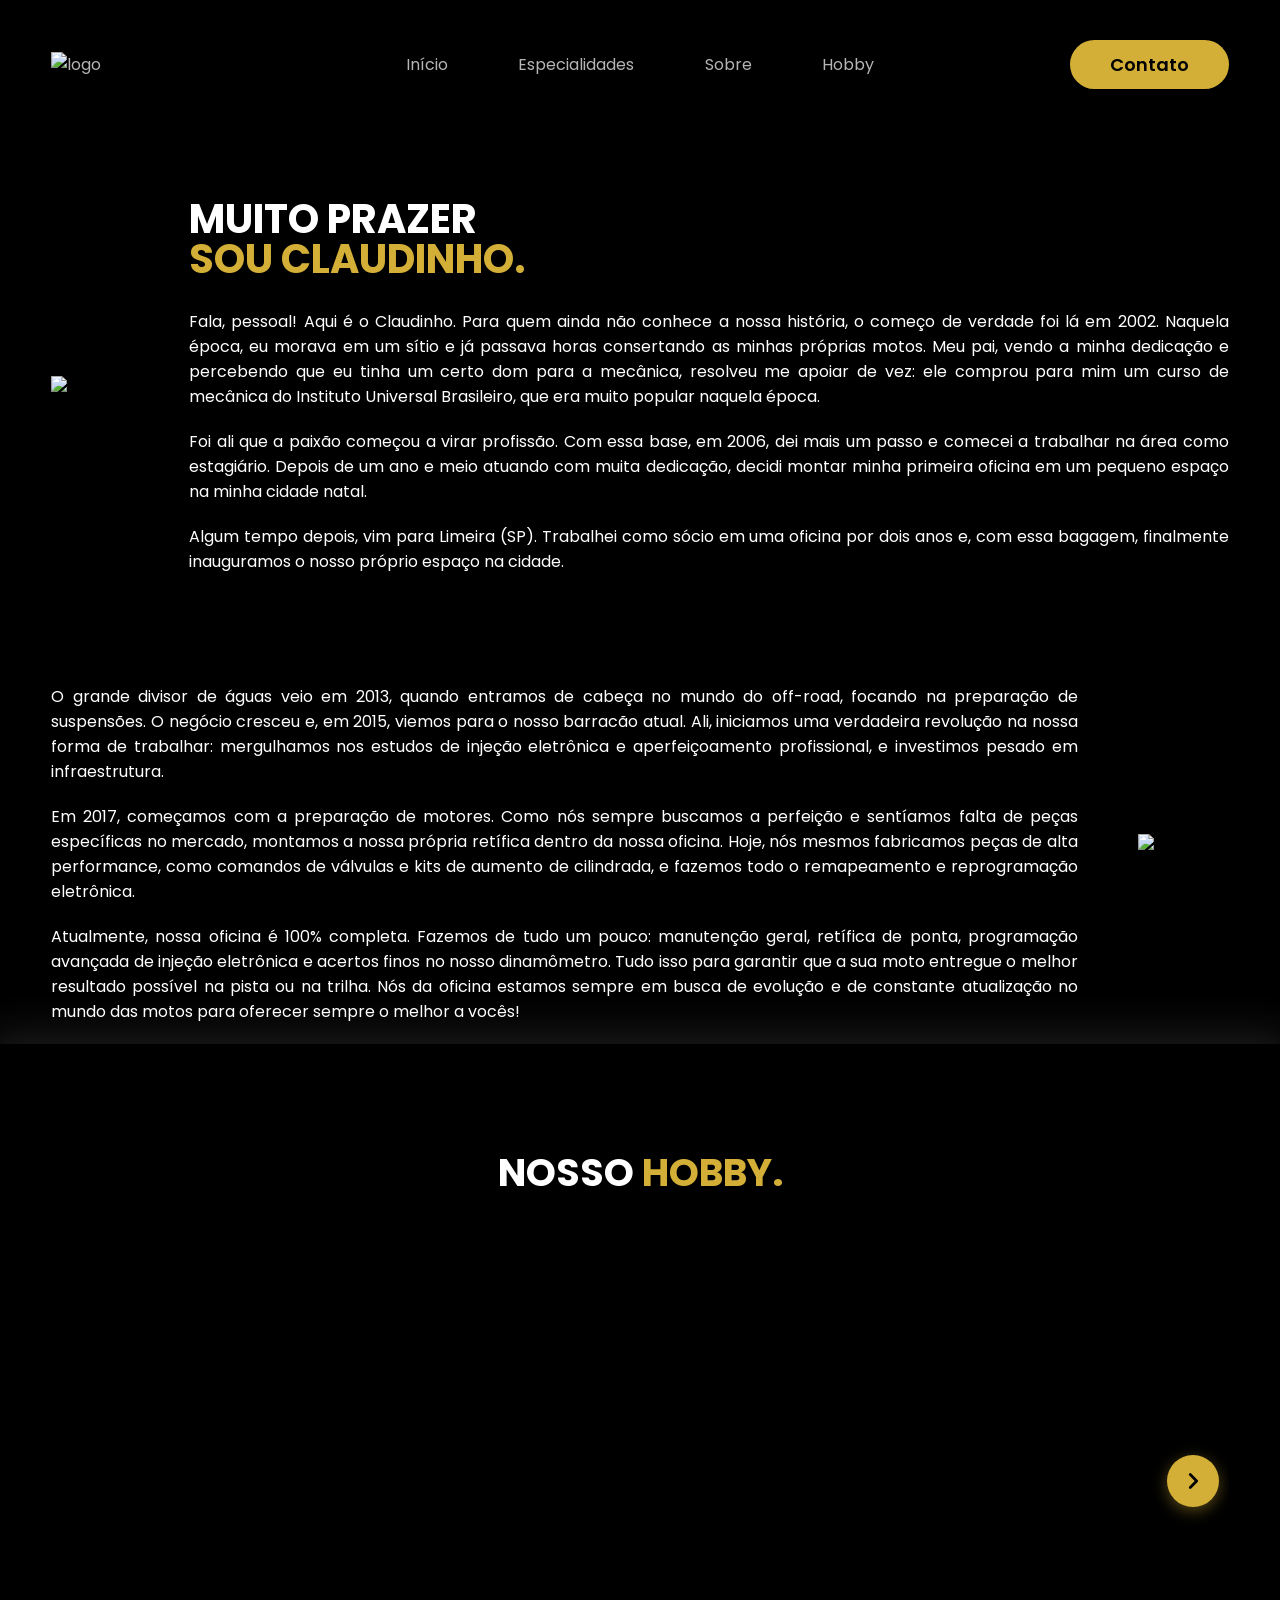
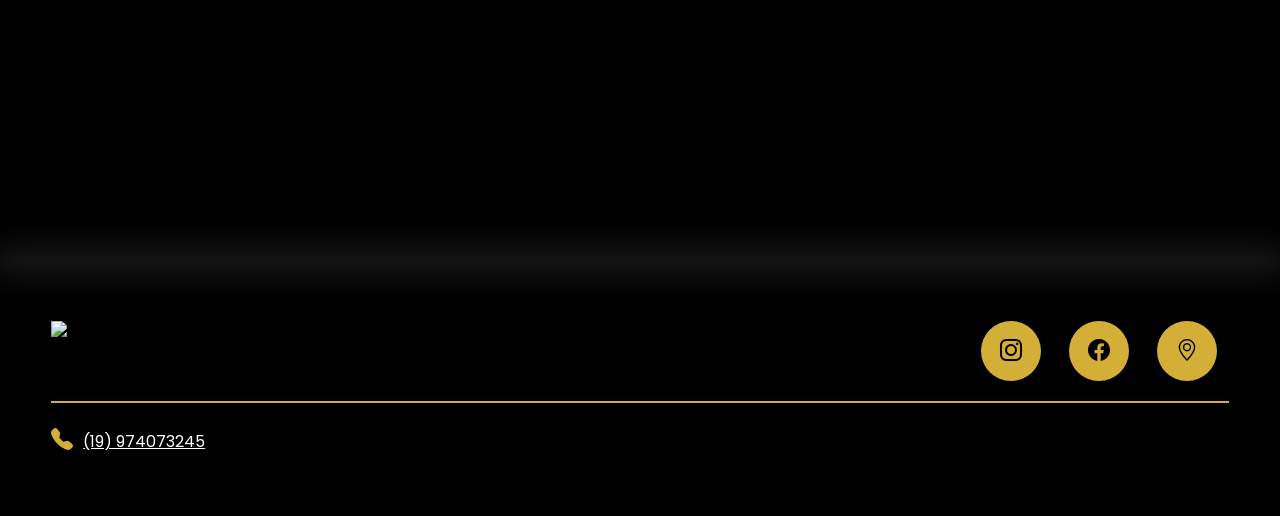
==== Sobre.html @ 5cdd52e2 "Add files via upload" ====
<!DOCTYPE html>
<html lang="pt-br">
<head>
    <meta charset="UTF-8">
    <meta name="viewport" content="width=device-width, initial-scale=1.0">
    <link rel="stylesheet" href="style.css">
    <script src="menu.js" defer></script>
    <link rel="preconnect" href="https://fonts.googleapis.com">
    <link rel="preconnect" href="https://fonts.gstatic.com" crossorigin>
    <link href="https://fonts.googleapis.com/css2?family=Poppins:wght@300;400;500;600;700;800;900&display=swap" rel="stylesheet">
    <link rel="stylesheet" href="https://cdn.jsdelivr.net/npm/bootstrap-icons@1.13.1/font/bootstrap-icons.min.css">

    <title>Sobre | Claudinho Moto Preparações</title>
    <meta name="description" content="Conheça a história da Claudinho Moto Preparações: mais de 20 anos de experiência em preparação de motores, retífica e injeção eletrônica de motos.">
    <meta name="author" content="Claudinho Moto Preparações">
    <link rel="icon" type="image/png" href="Imagens/Logo_claudinho_Moto.png">
</head>
<body>
    
    <header>
        <div Class="interface">
            <div Class="logo">
                <a href="index.html">
                    <img src="Imagens/Logo_claudinho_Moto.png" alt="logo">
                </a>
            </div><!--logo-->

                <nav Class="menu-desktop">
                    <ul>
                        <li><a href="index.html#topo">Início</a></li>
                        <li><a href="index.html#especialidades">Especialidades</a></li>
                        <li><a href="#sobre">Sobre</a></li>
                        <li><a href="#projetos">Hobby</a></li>
                    </ul>
                </nav><!--Nav-->

                <div class="btn-contato">
                    <a href="index.html#contato">
                        <button>Contato</button>
                    </a>
                </div> <!--btn-contato-->

                <div class="btn-abrir-menu" id="btn-menu">
                    <i class="bi bi-list"></i>
                </div><!--btn-abrir-menu-->

                <div class="menu-mobile" id="menu-mobile">
                    <div class="btn-fechar">
                        <i class="bi bi-x-lg"></i>
                    </div><!--btn-fechar-->

                    <nav>
                    <ul>
                        <li><a href="index.html#topo">Início</a></li>
                        <li><a href="index.html#especialidades">Especialidades</a></li>
                        <li><a href="#sobre">Sobre</a></li>
                        <li><a href="#projetos">Hobby</a></li>
                        <li><a href="index.html#contato">Contato</a></li>
                    </ul>
                </nav><!--Nav-->

                </div><!--menu-mobile-->

                <div class="overlay-menu" id="overlay-menu">

                </div><!--overlay-menu-->

        </div> <!--interface-->
    </header>

    <main>
        
        <section id="sobre" Class="sobre">
            <div class="interface">
                <div class="flex">
                    <div class="img-sobre">
                        <img src="Imagens/Claudinho.webp" alt="Claudinho">
                    </div><!--img-sobre-->

                    <div class="txt-sobre">
                        <h2>MUITO PRAZER <span>SOU CLAUDINHO.</span></h2>
                        <P>Fala, pessoal! Aqui é o Claudinho. Para quem ainda não conhece a nossa história, o começo de verdade foi lá em 2002. Naquela época, eu morava em um sítio e já passava horas consertando as minhas próprias motos. Meu pai, vendo a minha dedicação e percebendo que eu tinha um certo dom para a mecânica, resolveu me apoiar de vez: ele comprou para mim um curso de mecânica do Instituto Universal Brasileiro, que era muito popular naquela época.</P>
                        <p>Foi ali que a paixão começou a virar profissão. Com essa base, em 2006, dei mais um passo e comecei a trabalhar na área como estagiário. Depois de um ano e meio atuando com muita dedicação, decidi montar minha primeira oficina em um pequeno espaço na minha cidade natal.</p>
                        <P>Algum tempo depois, vim para Limeira (SP). Trabalhei como sócio em uma oficina por dois anos e, com essa bagagem, finalmente inauguramos o nosso próprio espaço na cidade.</P>
                    </div><!--txt-sobre-->

                </div><!--flex-->
            </div><!--interface-->
        </section> <!--sobre-->

        <section Class="sobre-invertido">
            <div class="interface">
                <div class="flex">
                    <div class="img-sobre">
                        <img src="Imagens/Marquinhos.webp" alt="Marquinhos">
                    </div><!--img-sobre-->

                    <div class="txt-sobre">
                        <P>O grande divisor de águas veio em 2013, quando entramos de cabeça no mundo do off-road, focando na preparação de suspensões. O negócio cresceu e, em 2015, viemos para o nosso barracão atual. Ali, iniciamos uma verdadeira revolução na nossa forma de trabalhar: mergulhamos nos estudos de injeção eletrônica e aperfeiçoamento profissional, e investimos pesado em infraestrutura.</P>
                        <p>Em 2017, começamos com a preparação de motores. Como nós sempre buscamos a perfeição e sentíamos falta de peças específicas no mercado, montamos a nossa própria retífica dentro da nossa oficina. Hoje, nós mesmos fabricamos peças de alta performance, como comandos de válvulas e kits de aumento de cilindrada, e fazemos todo o remapeamento e reprogramação eletrônica.</p>
                        <p>Atualmente, nossa oficina é 100% completa. Fazemos de tudo um pouco: manutenção geral, retífica de ponta, programação avançada de injeção eletrônica e acertos finos no nosso dinamômetro. Tudo isso para garantir que a sua moto entregue o melhor resultado possível na pista ou na trilha. Nós da oficina estamos sempre em busca de evolução e de constante atualização no mundo das motos para oferecer sempre o melhor a vocês!</p>
                    </div><!--txt-sobre-->

                </div><!--flex-->
            </div><!--interface-->
        </section> <!--sobre-invertido-->

        <section id="projetos" class="portifolio">
    <div class="interface">
        <h2 class="titulo">NOSSO <span>HOBBY.</span></h2>
        
        <div class="container-carrossel">
            <button class="seta anterior" onclick="scrollCarrossel(-1)" id="btnAnt" type="button" aria-label="Anterior" style="display: none;"><svg viewBox="0 0 24 24" width="22" height="22" fill="none" stroke="currentColor" stroke-width="3" stroke-linecap="round" stroke-linejoin="round"><path d="M15 5l-7 7 7 7"/></svg></button>

            <div class="flex carrossel-projetos" id="listaProjetos">

                <a href="https://www.instagram.com/p/DP44pAfjHvY/?igsh=MWd6Z2thaWNsbHBjZg==" target="_blank">
                    <div class="img-port" style="background-image: url(Imagens/Marcos.webp);">
                        <div class="overlay">Marcos Lima</div>
                    </div>
                </a>

                <a href="https://www.instagram.com/reel/DKo12uAAptd/?igsh=dmRnZjB4NnVvczN3" target="_blank">
                    <div class="img-port" style="position: relative; overflow: hidden;">
                        <video autoplay loop muted playsinline style="width: 100%; height: 100%; object-fit: cover; position: absolute; top: 0; left: 0; z-index: 1;">
                            <source src="Videos/Clau.mp4" type="video/mp4">
                        </video>
                        <div class="overlay" style="z-index: 2;">Claudio Lima</div>
                    </div>
                </a>

                <a href="https://www.instagram.com/reel/DK_Ed9uMBRB/?igsh=MXU5eHhncmFoajV2bA==" target="_blank">
                    <div class="img-port" style="position: relative; overflow: hidden;">
                        <video autoplay loop muted playsinline style="width: 100%; height: 100%; object-fit: cover; position: absolute; top: 0; left: 0; z-index: 1;">
                            <source src="Videos/MARCOSL.mp4" type="video/mp4">
                        </video>
                        <div class="overlay" style="z-index: 2;">Marcos lima</div>
                    </div>
                </a>

                <a href="https://www.instagram.com/p/B8WwaBtgmP7/?igsh=dTR4eWpxbWpoeG5z" target="_blank">
                    <div class="img-port" style="background-image: url(Imagens/Cl.webp);">
                        <div class="overlay">Claudinho</div>
                    </div>
                </a>

                <a href="https://www.instagram.com/p/DPeoTUyko7u/?img_index=1&igsh=czgzeG5hM2Q0OW9h" target="_blank">
                    <div class="img-port" style="background-image: url(Imagens/MAR.webp);">
                        <div class="overlay">Horto Florestal Limeira</div>
                    </div>
                </a>

                <a href="https://www.instagram.com/reel/DM8P_NqRTNZ/?igsh=djAwZnJ0cjZocTdl" target="_blank">
                    <div class="img-port" style="position: relative; overflow: hidden;">
                        <video autoplay loop muted playsinline style="width: 100%; height: 100%; object-fit: cover; position: absolute; top: 0; left: 0; z-index: 1;">
                            <source src="Videos/CLA.mp4" type="video/mp4">
                        </video>
                        <div class="overlay" style="z-index: 2;">Veloterra</div>
                    </div>
                </a>

            </div><!--flex carrossel-projetos-->

            <button class="seta proximo" onclick="scrollCarrossel(1)" id="btnProx" type="button" aria-label="Próximo"><svg viewBox="0 0 24 24" width="22" height="22" fill="none" stroke="currentColor" stroke-width="3" stroke-linecap="round" stroke-linejoin="round"><path d="M9 5l7 7-7 7"/></svg></button>
        </div><!--container-carrossel-->
    </div><!--interface-->
        </section> <!--Projetos-->

    </main>

    <footer>
        <div class="interface">
            <div class="line-footer">
                <div class="flex">
                    <div class="logo-footer">
                        <img src="Imagens/Logo_claudinho_Moto.png" alt="Logo Claudinho Moto Preparações"> 
                    </div><!--logo-footer-->
                    <div class="btn-social">
                       <a href="https://www.instagram.com/claudinhomotospreparacoes?igsh=NWxoMjNyZ2Z2YjJp" target="_blank" ><button><i class="bi bi-instagram"></i></button></a>
                       <a href="https://www.facebook.com/photo/?fbid=168955902521317&set=a.168955909187983" target="_blank" ><button><i class="bi bi-facebook"></i></button></a>
                       <a href="https://maps.app.goo.gl/6oqKe1xvNbTQP7XX9" target="_blank" ><button><i class="bi bi-geo-alt"></i></button></a>
                    </div><!--btn-social-->
                 </div>
            </div><!--line-footer-->

            <div class="line-footer border">
                 <p><i class="bi bi-telephone-fill"></i><a href="tel:+5519974073245">(19) 974073245</a></p>
            </div><!--line-footer-->

        </div><!--interface-->
    </footer>

</body>
</html>
---- style.css ----
html, body {
    scroll-behavior: smooth;
    overflow-x: hidden; 
}

/*ESTILO GERAL*/
*{
    margin: 0;
    padding: 0;
    box-sizing: border-box;
    font-family: "Poppins", sans-serif;
}

body{
    background-color: black;
    min-height: 100vh;
}

section {
    scroll-margin-top: 100px; 
}

.interface{
    max-width: 1280px;
    margin: 0 auto;
}

.flex{
    display: flex;
}

.btn-contato button{
    background-color: #D4AF37;
    border-radius: 40px;
    border: none;
    font-size: 18px;
    padding: 11px 40px;
    font-weight: 600;
    cursor: pointer;
    transition: 0.4s;
}

h2.titulo{
    color: white;
    font-size: 38px;
    text-align: center;
}

h2.titulo span{
    color: #D4AF37;
}

button:hover, form .bnt-enviar input:hover{
    box-shadow: 0px 0px 8px #D4AF37;
    transform: scale(1.05);
}

/* ESTILO CABEÇALHO */
header{
    padding: 40px 4%;
}

.logo, .btn-contato {
    flex: 1; 
}

.btn-contato  {
    display: flex;
    justify-content: flex-end;
}

header > .interface{
    display: flex;
    align-items: center;
    justify-content: space-between;
}

header a{
    display: inline-block;
    color: #b5b5b5;
    text-decoration: none;
    cursor: pointer;
    transition: 0.3s;
}

header nav.menu-desktop a:hover{
    color: white;
    transform: scale(1.25);
}

header nav ul{
    list-style-type: none;
}

header nav.menu-desktop ul li{
    display: inline-block;
    padding: 0 clamp(14px, 2.6vw, 50px);
}

.btn-contato button:hover{
    box-shadow: 0px 0px 8px #D4AF37;
    transform: scale(1.05);
}

.logo{
    margin: 0;
    gap: 10px;
}

.logo img {
    width: 150px; 
    height: auto; 
    transition: 0.3s;
}

.logo img:hover{
    transform: scale(1.03);
    filter: drop-shadow(2px 2px 4px rgba(247, 145, 1, 0.672));
}

#btn-menu {
    display: none;
}

/* ESTILO DO MENU MOBILE */
.btn-abrir-menu{
    color: #D4AF37;
    font-size: 35px;
}

.menu-mobile{
    background-color: rgb(0, 0, 0);
    height: 100vh;
    position: fixed;
    top: 0;
    right: 0;
    z-index: 99999;
    width: 0%;
    overflow: hidden;
    transition: 0.5s;
}

.menu-mobile.abrir-menu{
    width: 70%;
}

.menu-mobile.abrir-menu ~.overlay-menu{
    display: block;
}

.menu-mobile .btn-fechar{
    padding: 20px 5%;
}

.menu-mobile .btn-fechar i{
    color: #D4AF37;
    font-size: 30px;
}

.menu-mobile nav ul{
    text-align: right;
}

.menu-mobile nav ul li a{
    color: #fff;
    font-size: 20px;
    font-weight: 300;
    padding: 20px 8%;
    display: block;
}

.menu-mobile nav ul li a:hover{
    background-color: #D4AF37;
    color: #000;
    border-radius: 40px;
}

.overlay-menu{
    background-color: #000000a7;
    width: 100%;
    height: 100%;
    position: fixed;
    top: 0;
    right: 0;
    z-index: 8888;
    display: none;
}

/* ESTILO TOPO DO SITE */
section.topo-site {
    padding: 110px 4%;
}

section.topo-site .flex {
    align-items: center;
    justify-content: space-between;
    gap: 50px;
}

.txt-topo-site {
    width: 50%;
}

.topo-site h1 {
    color: white;
    font-size: 42px;
    line-height: 50px;
    margin-bottom: 15px;
}

.topo-site h1 span {
    color: #D4AF37;
}

.txt-topo-site p {
    color: rgb(200, 200, 200);
    margin-bottom: 40px;
}

.txt-topo-site .btn-contato {
    justify-content: flex-start;
}

.img-topo-site {
    width: 50%;
    display: flex;
    justify-content: flex-end; 
}

.img-topo-site img {
    max-width: 100%; 
    width: 600px; 
    border-radius: 25px;
    height: auto;
    position: relative;
    animation: flutuar 2s ease-in-out infinite alternate;
}

@keyframes flutuar{
    0%{ top: 0; }
    100%{ top: 20px; }
}

/* ESTILOS DAS ESPECIALIDADES */
section.especialidades{
    padding: 40px 4%;
    padding-top: 115px; 
    padding-bottom: 80px;
}

.icone-pistao {
    fill: #D4AF37; 
    margin-top: 20px;
    width: 70px;
    height: auto;
}

.icone-injecao {
    fill: #D4AF37; 
    margin-top: 20px;
    width: 70px;
    height: auto;
    transition: 0.3s;
}

.especialidades .Especialidades-box-svg:hover .icone-injecao {
    filter: drop-shadow(0 0 5px #D4AF37);
}

section.especialidades .flex{
    gap: 60px;
}

.especialidades .Especialidades-box-svg{
    color: white;
    padding: 40px;
    border-radius: 20px;
    margin-top: 45px;
    transition: 0.2s;
    text-align: justify;
    flex: 1;
}

.especialidades .Especialidades-box-svg:hover{
    transform: scale(1.05);
    box-shadow: 0 0 8px rgba(255, 255, 255, 0.534);
}

.especialidades .Especialidades-box-svg i{
    font-size: 70px;
    color: #D4AF37;
}

.especialidades .Especialidades-box-svg h3{
    font-size: 26px;
    margin: 10px 0;
    gap: 10px;
}

/* ESTILO SOBRE */
section.sobre{
    padding: 70px 4%;
}

section.sobre .flex{
    align-items: center;
    gap: 60px;
}

.img-sobre img{
    max-width: 100%; 
    width: 2400px; 
    height: auto;
}

.img-sobre img:hover{
    filter: brightness(1.10);
    transition: 0.4s;
}

.sobre .txt-sobre{
    color: white;
}

.sobre .txt-sobre h2{
    font-size: 40px;
    line-height: 40px;
    margin-bottom: 30px;
}

.sobre .txt-sobre span{
    color: #D4AF37;
    display: block;
}

.sobre .txt-sobre p{
    margin: 20px 0;
    text-align: justify;
}

.btn-social button{
    width: 60px;
    height: 60px;
    border-radius: 50%;
    border: none;
    background-color: #D4AF37;
    font-size: 22px;
    cursor: pointer;
    margin: 0 12px;
    transition: 0.3s;
}

.btn-ver-mais {
    color: #D4AF37;
    text-decoration: none;
    font-weight: bold;
    text-transform: uppercase;
    font-size: 0.9rem;
    transition: 0.3s;
}

.btn-ver-mais:hover {
    color: #fff;
    text-shadow: 0 0 10px #D4AF37;
}

/* SOBRE INVERTIDO */
section.sobre-invertido {
    padding: 0px 4%;
}

section.sobre-invertido .flex {
    align-items: center;
    gap: 60px;
    flex-direction: row-reverse; 
}

section.sobre-invertido .img-sobre img {
    max-width: 100%; 
    width: 2400px; 
    height: auto;
}

section.sobre-invertido .img-sobre img:hover {
    filter: brightness(1.10);
    transition: 0.4s;
}

.sobre-invertido .txt-sobre {
    color: white;
}

.sobre-invertido .txt-sobre h2 {
    font-size: 40px;
    line-height: 40px;
    margin-bottom: 30px;
}

.sobre-invertido .txt-sobre span {
    color: #D4AF37;
    display: block;
}

.sobre-invertido .txt-sobre p {
    margin: 20px 0;
    text-align: justify;
}

/* ESTILO DO PORTIFOLIO */
section.portifolio{
    padding: 100px 4%;
    box-shadow: 0 0 40px 10px #ffffff1d;
}

section.portifolio .flex{
    justify-content: space-around;
    margin-top: 60px;
}

.img-port{
    width: 360px;
    height: 460px;
    background-size: cover;
    background-position: 0% 100%;
    transition: 5s;
    border-radius: 40px;
    cursor: pointer;
    position: relative;
    overflow: hidden; 
}

.img-port video {
    width: 100%;
    height: 100%;
    object-fit: cover;
    position: absolute;
    top: 0;
    left: 0;
    z-index: 1;
}

.media-container {
    width: 100%;
    height: 100%;
    position: absolute;
    top: 0;
    left: 0;
    overflow: hidden; 
    z-index: 1;
    border-radius: 40px; 
}

.media-container video, 
.media-container img {
    width: 100% !important; 
    height: 100% !important; 
    object-fit: cover !important; 
    position: absolute;
    top: 0;
    left: 0;
    transform: scale(1.1); 
    will-change: transform; 
    transition: transform 1s ease; 
}

.img-port:hover .media-container img,
.img-port:hover .media-container video {
    transform: scale(1.1) translateX(-15px); 
}

.img-port:hover{
    background-position: 100% 100%;
}

.img-port.vertical{
    background-position: 100% 0%;  
    width: 400px;
    transition: 9s;
    border: 1px solid #3e3d3d4f; 
}

.img-port.vertical:hover{
    background-position: 100% 100%;    
}

.overlay{
    position: absolute;
    top: 0;
    left: 0;
    width: 100%;
    height: 100%;
    background-color: #000000b8;
    border-radius: 40px;
    display: flex;
    align-items: center;
    justify-content: center;
    font-size: 24px;
    font-weight: 600;
    color: #fff;
    opacity: 0;
    transition: 0.5s;
    z-index: 2; 
}

.overlay:hover{
    opacity: 1;
}

/* Container que agrupa setas e carrossel */
.container-carrossel {
    position: relative;
    display: flex;
    align-items: center;
    width: 100%;
    overflow: hidden;
}

.carrossel-projetos {
    cursor: grab;
    display: flex;
    gap: 20px;
    overflow-x: hidden; 
    scroll-behavior: smooth; 
    width: 100%;
    padding: 20px 0;
}

.carrossel-projetos a {
    flex: 0 0 calc(33.33% - 14px); 
    text-decoration: none;
    display: block;
}

.carrossel-projetos a .img-port {
    width: 100%;
}

.carrossel-projetos.arrastando {
    cursor: grabbing;
    scroll-behavior: auto;
}

.carrossel-projetos.arrastando a {
    pointer-events: none;
}

/* Setas de Navegação */
.seta {
    position: absolute;
    top: 50%;
    transform: translateY(-50%);
    background: #D4AF37;
    border: none;
    color: #000;
    width: 52px;
    height: 52px;
    border-radius: 50%;
    display: flex;
    align-items: center;
    justify-content: center;
    padding: 0;
    cursor: pointer;
    z-index: 10;
    box-shadow: 0 4px 15px rgba(212, 175, 55, 0.4);
    transition: transform 0.3s ease, box-shadow 0.3s ease, background 0.3s ease;
}

.seta:hover {
    background: #e8c74f;
    transform: translateY(-50%) scale(1.1);
    box-shadow: 0 6px 20px rgba(212, 175, 55, 0.6);
}

.anterior { left: 10px; }
.proximo { right: 10px; }

/* ESTILO DO FORMULARIO DE CONTATO */
section.formulario{
    padding: 80px 4%;
}

form{
    max-width: 500px;
    margin: 0 auto;
    display: flex;
    justify-content: center;
    flex-direction: column;
    gap: 10px;
    margin-top: 40px;
}

form input, textarea{
    width: 100%;
    background-color: #50505037;
    border: none;
    outline: none;
    padding: 20px 15px;
    border-radius: 35px;
    color: #fff;
    font-size: 18px;
}

input[list]::-webkit-calendar-picker-indicator {
    display: none !important;
}

input[list] {
    background-image: url("data:image/svg+xml,%3Csvg xmlns='http://www.w3.org/2000/svg' width='24' height='24' viewBox='0 0 24 24' fill='none' stroke='%23D4AF37' stroke-width='2.5' stroke-linecap='round' stroke-linejoin='round'%3E%3Cpolyline points='6 9 12 15 18 9'%3E%3C/polyline%3E%3C/svg%3E");
    background-repeat: no-repeat;
    background-position: right 20px center; 
    background-size: 20px;
    padding-right: 50px; 
    cursor: pointer;
}

form textarea{
    resize: none;
    max-height: 200px;
}

form .bnt-enviar{
    margin-top: 25px;
    text-align: center;
}

form .bnt-enviar input{
    width: 120px;
    background-color: #D4AF37;
    color: black;
    font-weight: 600;
    cursor: pointer;
    transition: 0.2s;
}

/* ESTILO DO RODA PÉ */
.logo-footer img{
    width: 140px;
    height: auto;
}

footer{
    padding: 40px 4%;
    box-shadow: 0 0 40px 10px #ffffff1d;
}

footer .flex{
    justify-content: space-between;
}

footer .line-footer{
    padding: 20px 0;
}

.border{
    border-top: 2px solid #D4AF37;
}

footer .line-footer p i{
    color: #D4AF37;
    font-size: 22px;
    margin-right: 10px;
}

footer .line-footer p a{
    color: #fff;
    cursor: pointer;
    gap: 10px;
    align-items: center;
}

/* =========================================
   MEDIA QUERY (MOBILE)
   ========================================= */
@media screen and (max-width: 1024px) {
    .flex{
        flex-direction: column;
    }

    .topo-site .flex{
        flex-direction: column-reverse;
    }

    .menu-desktop, header > .interface > .btn-contato{
        display: none;
    }

    #btn-menu {
        display: block;
    }

    section.topo-site {
        padding: 20px 8%;
    }

    .topo-site h1 {
        font-size: 30px;
        line-height: 40px;
    }

    .txt-topo-site, .img-topo-site {
        width: 100%;
    }

    .img-topo-site {
        justify-content: center; 
    }

    .img-topo-site img {
        width: 100%; 
        max-width: 350px;
    }

    .txt-topo-site {
        text-align: left;
    }

    .txt-topo-site .btn-contato {
        justify-content: center;
        display: flex;
    }

    section.especialidades{
        padding: 40px 8%;
        padding-top: 40px; 
        padding-bottom: 80px;
    }

    section.especialidades .flex{
        gap: 60px;
    }

    .especialidades .Especialidades-box-svg{
        flex: none;
    }

    .Especialidades-box-svg p {
        text-align: left; 
    }

    .Especialidades-box-svg h3 {
        text-align: left; 
    }

    h2.titulo{
        font-size: 34px;
        line-height: 30px;
    }

    section.sobre{
        padding: 35px 8%;
    }

    section.sobre .flex{
        align-items: center;
        gap: 60px;
    }

    .img-sobre img{
        width: 100%;
        max-width: 320px; 
        margin: 0 auto;
        display: block;
    }

    .sobre .txt-sobre h2{
        font-size: 34px;
        line-height: 40px;
        text-align: center;
    }

     section.sobre-invertido{
        padding: 25px 8%;
    }

    section.sobre-invertido .flex {
        flex-direction: column; 
        gap: 30px; 
    }

    section.sobre-invertido .img-sobre img {
        width: 100%;
        max-width: 320px; 
        margin: 0 auto;
        display: block;
    }

    .sobre-invertido .txt-sobre h2,
    .sobre-invertido .txt-sobre span {
        text-align: center;
    }

    .sobre-invertido .txt-sobre p {
        text-align: justify; 
    }
    
    .btn-social {
        display: flex !important;
        justify-content: center !important;
        align-items: center !important;
        gap: 20px !important;
        margin: 30px auto 0 auto !important;
        width: 100% !important;
    }

    .btn-social button {
        margin: 0 !important;
    }

    section.portifolio{
        padding: 80px 8%;
    }

    .seta {
        display: none !important;
    }

    /* CARROSSEL: rolagem lateral no celular, um card por vez */
    .carrossel-projetos {
        flex-direction: row !important;
        overflow-x: auto !important;
        scroll-snap-type: x mandatory;
        -webkit-overflow-scrolling: touch;
        scrollbar-width: none;
        gap: 0;
        padding: 15px 0;
    }

    .carrossel-projetos::-webkit-scrollbar {
        display: none;
    }

    .carrossel-projetos a {
        flex: 0 0 100% !important;
        scroll-snap-align: center;
        max-width: none !important;
        margin: 0 !important;
        padding: 0 7.5%;
    }
    .carrossel-projetos a .img-port {
        width: 100% !important;
        max-width: none !important;
        height: 480px;
        margin: 0 !important;
    }

    .container-carrossel {
        display: block;
    }

    section.portifolio .flex{
        gap: 60px;
    }

    .logo-footer img{
        width: 200px;
    }

    footer .flex{
        flex-direction: column;
        align-items: center;
        gap: 30px;
    }

    footer .line-footer{
        text-align: center;
    }

    .overlay {
        opacity: 1; 
        background-color: rgba(0, 0, 0, 0.3); 
        color: transparent;
        text-shadow: none; 
        text-align: center;
        padding: 0 20px;
    }

    .overlay.anima-mobile {
        animation: efeitoOverlayMobile 5s forwards;
    }

    @keyframes efeitoOverlayMobile {
        0% {
            background-color: #000000b8; 
            color: #fff; 
            text-shadow: 2px 2px 4px rgba(0, 0, 0, 0.9);
        }
        80% { 
            background-color: #000000b8;
            color: #fff;
            text-shadow: 2px 2px 4px rgba(0, 0, 0, 0.9);
        }
        100% { 
            background-color: rgba(0, 0, 0, 0.3);
            color: transparent;
            text-shadow: none;
        }
    }

    .media-container.anima-pan-mobile img,
    .media-container.anima-pan-mobile video {
        animation: panMediaMobile 5s ease-in-out forwards; 
    }

    @keyframes panMediaMobile {
        0% {
            transform: scale(1.1) translateX(15px); 
        }
        100% {
            transform: scale(1.1) translateX(-15px); 
        }
    }

    .img-port:active .overlay {
        background-color: #000000b8 !important;
        color: #fff !important;
        text-shadow: 2px 2px 4px rgba(0, 0, 0, 0.9) !important;
        transition: 0.3s;
    }
    
    .img-port:active .media-container img,
    .img-port:active .media-container video {
        animation: none; 
        transform: scale(1.1) translateX(0) !important; 
        transition: 0.3s; 
    }
}
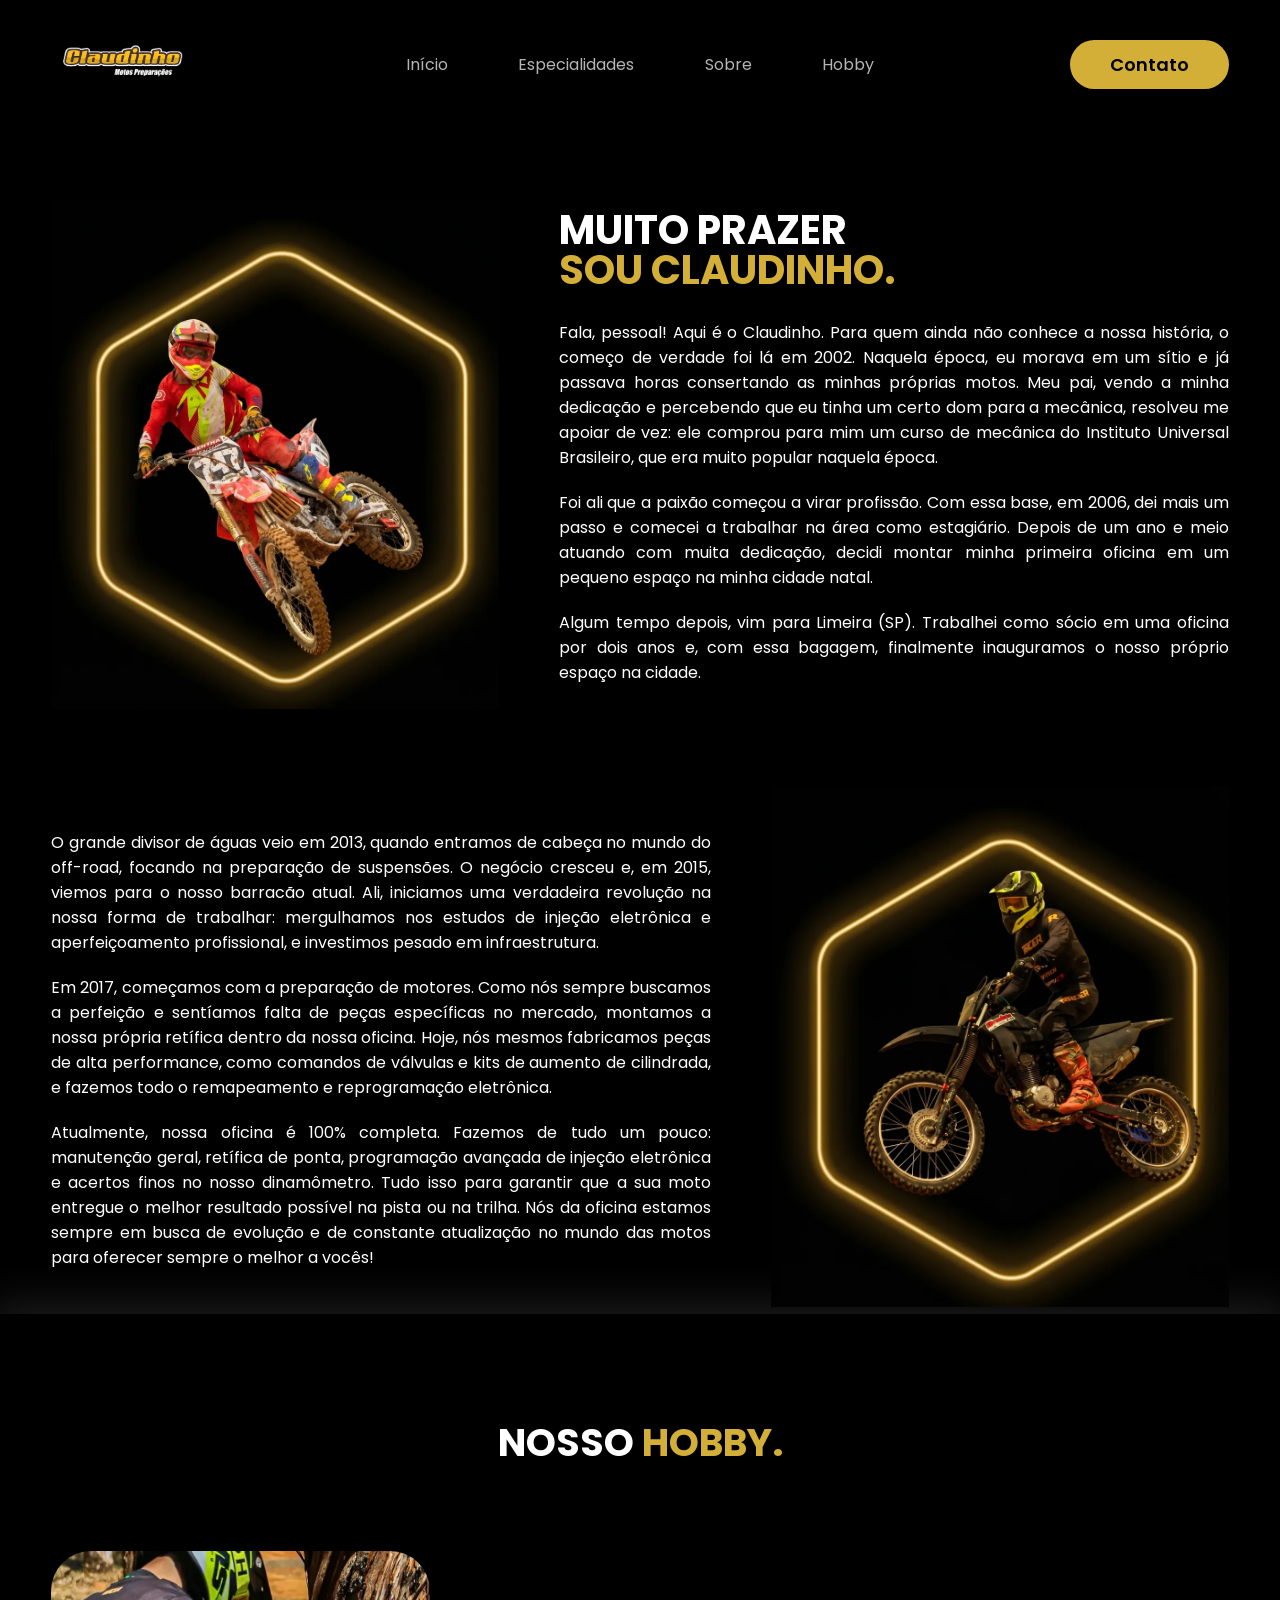
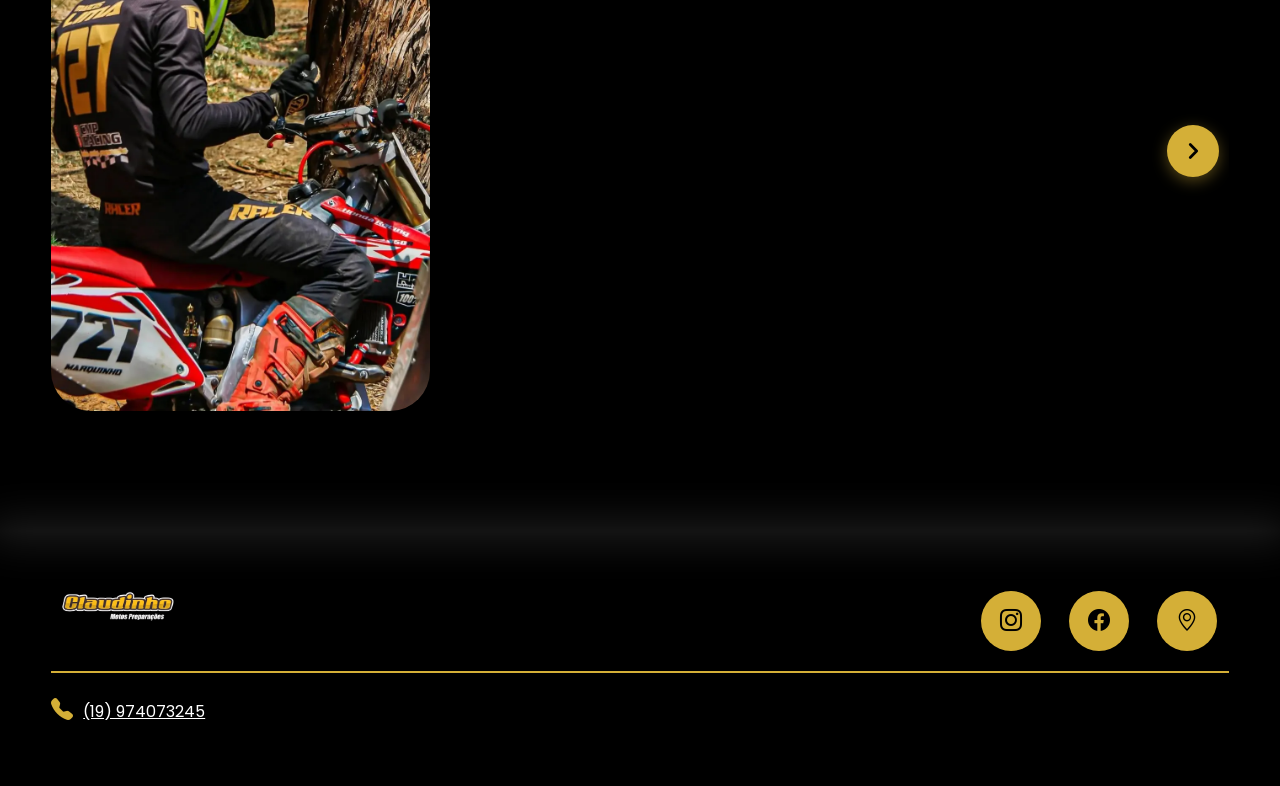
==== commit 7cc2b044: "Add files via upload" ====
--- a/Sobre.html
+++ b/Sobre.html
@@ -13,7 +13,7 @@
     <title>Sobre | Claudinho Moto Preparações</title>
     <meta name="description" content="Conheça a história da Claudinho Moto Preparações: mais de 20 anos de experiência em preparação de motores, retífica e injeção eletrônica de motos.">
     <meta name="author" content="Claudinho Moto Preparações">
-    <link rel="icon" type="image/png" href="Imagens/Logo_claudinho_Moto.png">
+    <link rel="icon" type="image/png" href="imagens/Logo_claudinho_Moto.png">
 </head>
 <body>
     
@@ -21,7 +21,7 @@
         <div Class="interface">
             <div Class="logo">
                 <a href="index.html">
-                    <img src="Imagens/Logo_claudinho_Moto.png" alt="logo">
+                    <img src="imagens/Logo_claudinho_Moto.png" alt="logo">
                 </a>
             </div><!--logo-->
 
@@ -74,7 +74,7 @@
             <div class="interface">
                 <div class="flex">
                     <div class="img-sobre">
-                        <img src="Imagens/Claudinho.webp" alt="Claudinho">
+                        <img src="imagens/Claudinho.webp" alt="Claudinho">
                     </div><!--img-sobre-->
 
                     <div class="txt-sobre">
@@ -92,7 +92,7 @@
             <div class="interface">
                 <div class="flex">
                     <div class="img-sobre">
-                        <img src="Imagens/Marquinhos.webp" alt="Marquinhos">
+                        <img src="imagens/Marquinhos.webp" alt="Marquinhos">
                     </div><!--img-sobre-->
 
                     <div class="txt-sobre">
@@ -115,7 +115,7 @@
             <div class="flex carrossel-projetos" id="listaProjetos">
 
                 <a href="https://www.instagram.com/p/DP44pAfjHvY/?igsh=MWd6Z2thaWNsbHBjZg==" target="_blank">
-                    <div class="img-port" style="background-image: url(Imagens/Marcos.webp);">
+                    <div class="img-port" style="background-image: url(imagens/Marcos.webp);">
                         <div class="overlay">Marcos Lima</div>
                     </div>
                 </a>
@@ -139,13 +139,13 @@
                 </a>
 
                 <a href="https://www.instagram.com/p/B8WwaBtgmP7/?igsh=dTR4eWpxbWpoeG5z" target="_blank">
-                    <div class="img-port" style="background-image: url(Imagens/Cl.webp);">
+                    <div class="img-port" style="background-image: url(imagens/Cl.webp);">
                         <div class="overlay">Claudinho</div>
                     </div>
                 </a>
 
                 <a href="https://www.instagram.com/p/DPeoTUyko7u/?img_index=1&igsh=czgzeG5hM2Q0OW9h" target="_blank">
-                    <div class="img-port" style="background-image: url(Imagens/MAR.webp);">
+                    <div class="img-port" style="background-image: url(imagens/MAR.webp);">
                         <div class="overlay">Horto Florestal Limeira</div>
                     </div>
                 </a>
@@ -173,7 +173,7 @@
             <div class="line-footer">
                 <div class="flex">
                     <div class="logo-footer">
-                        <img src="Imagens/Logo_claudinho_Moto.png" alt="Logo Claudinho Moto Preparações"> 
+                        <img src="imagens/Logo_claudinho_Moto.png" alt="Logo Claudinho Moto Preparações"> 
                     </div><!--logo-footer-->
                     <div class="btn-social">
                        <a href="https://www.instagram.com/claudinhomotospreparacoes?igsh=NWxoMjNyZ2Z2YjJp" target="_blank" ><button><i class="bi bi-instagram"></i></button></a>
